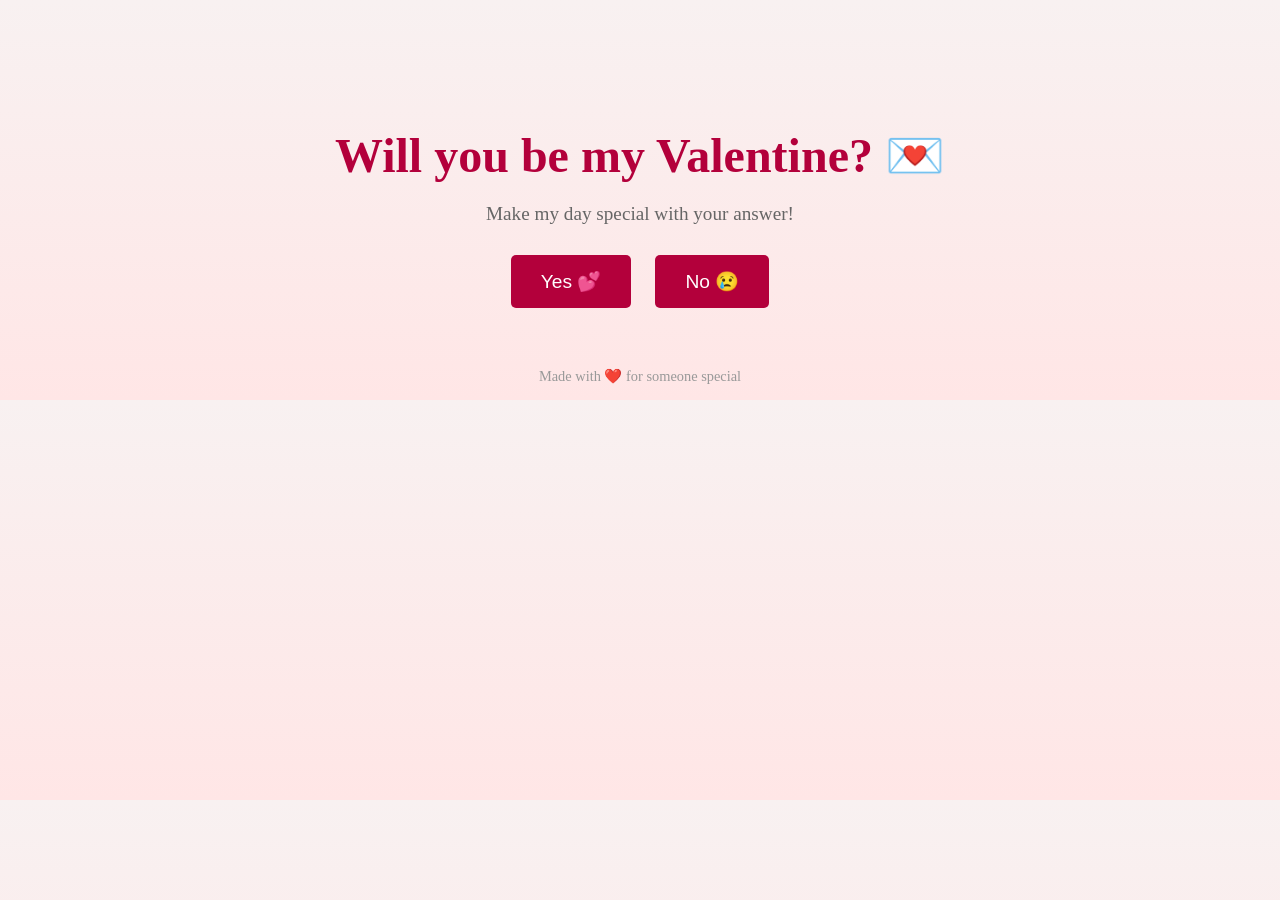
==== index.html @ 00aeb597 "Initial commit" ====
<!DOCTYPE html>
<html lang="en">
  <head>
    <meta charset="UTF-8" />
    <meta name="viewport" content="width=device-width, initial-scale=1.0" />
    <title>Will You Be My Valentine?</title>
    <link rel="stylesheet" href="styles.css" />
  </head>
  <body>
    <div class="container">
      <h1 class="main-heading">Will you be my Valentine? 💌</h1>
      <p class="subtext">Make my day special with your answer!</p>
      <div class="buttons">
        <button class="yes-button" onclick="handleYesClick()">Yes 💕</button>
        <button class="no-button" onclick="handleNoClick()">No 😢</button>
      </div>
    </div>
    <footer>
      <p>Made with ❤️ for someone special</p>
    </footer>
    <script src="script.js"></script>
  </body>
</html>
---- styles.css ----
body {
  font-family: 'Georgia', serif;
  text-align: center;
  background: linear-gradient(to bottom, #f8f1f1, #ffe6e6);
  color: #333;
  margin: 0;
  padding: 0;
}

.container {
  margin-top: 10%;
}

.main-heading {
  font-size: 3em;
  color: #b3003b;
  margin-bottom: 10px;
}

.subtext {
  font-size: 1.2em;
  color: #666;
  margin-bottom: 20px;
}

.elegant-image {
  margin-top: 20px;
  border-radius: 10px;
  box-shadow: 0 4px 8px rgba(0, 0, 0, 0.1);
}

.buttons button {
  background-color: #b3003b;
  color: white;
  border: none;
  padding: 15px 30px;
  margin: 10px;
  font-size: 1.2em;
  cursor: pointer;
  border-radius: 5px;
  transition: transform 0.2s, background-color 0.3s;
}

.buttons button:hover {
  background-color: #800029;
  transform: scale(1.1);
}

footer {
  margin-top: 50px;
  font-size: 0.9em;
  color: #999;
}
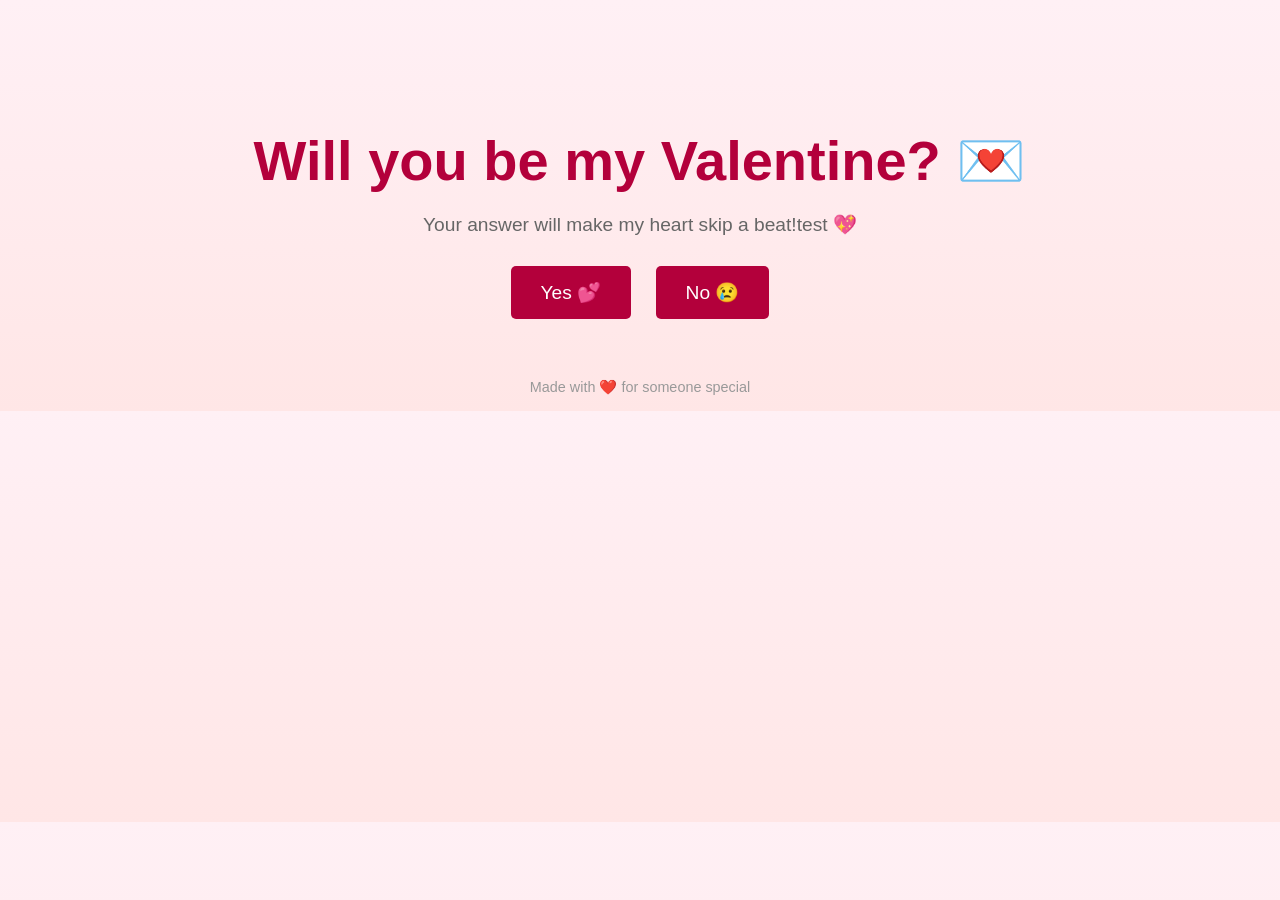
==== commit 67dca684: "pls" ====
--- a/index.html
+++ b/index.html
@@ -9,7 +9,7 @@
   <body>
     <div class="container">
       <h1 class="main-heading">Will you be my Valentine? 💌</h1>
-      <p class="subtext">Make my day special with your answer!</p>
+      <p class="subtext">Your answer will make my heart skip a beat!test 💖</p>
       <div class="buttons">
         <button class="yes-button" onclick="handleYesClick()">Yes 💕</button>
         <button class="no-button" onclick="handleNoClick()">No 😢</button>
--- a/styles.css
+++ b/styles.css
@@ -1,7 +1,7 @@
 body {
-  font-family: 'Georgia', serif;
+  font-family: 'Comic Sans MS', cursive, sans-serif;
   text-align: center;
-  background: linear-gradient(to bottom, #f8f1f1, #ffe6e6);
+  background: linear-gradient(to bottom, #fff0f5, #ffe6e6);
   color: #333;
   margin: 0;
   padding: 0;
@@ -12,9 +12,10 @@
 }
 
 .main-heading {
-  font-size: 3em;
+  font-size: 3.5em;
   color: #b3003b;
   margin-bottom: 10px;
+  animation: fadeIn 2s ease-in-out;
 }
 
 .subtext {
@@ -50,4 +51,13 @@
   margin-top: 50px;
   font-size: 0.9em;
   color: #999;
+}
+
+@keyframes fadeIn {
+  from {
+    opacity: 0;
+  }
+  to {
+    opacity: 1;
+  }
 }
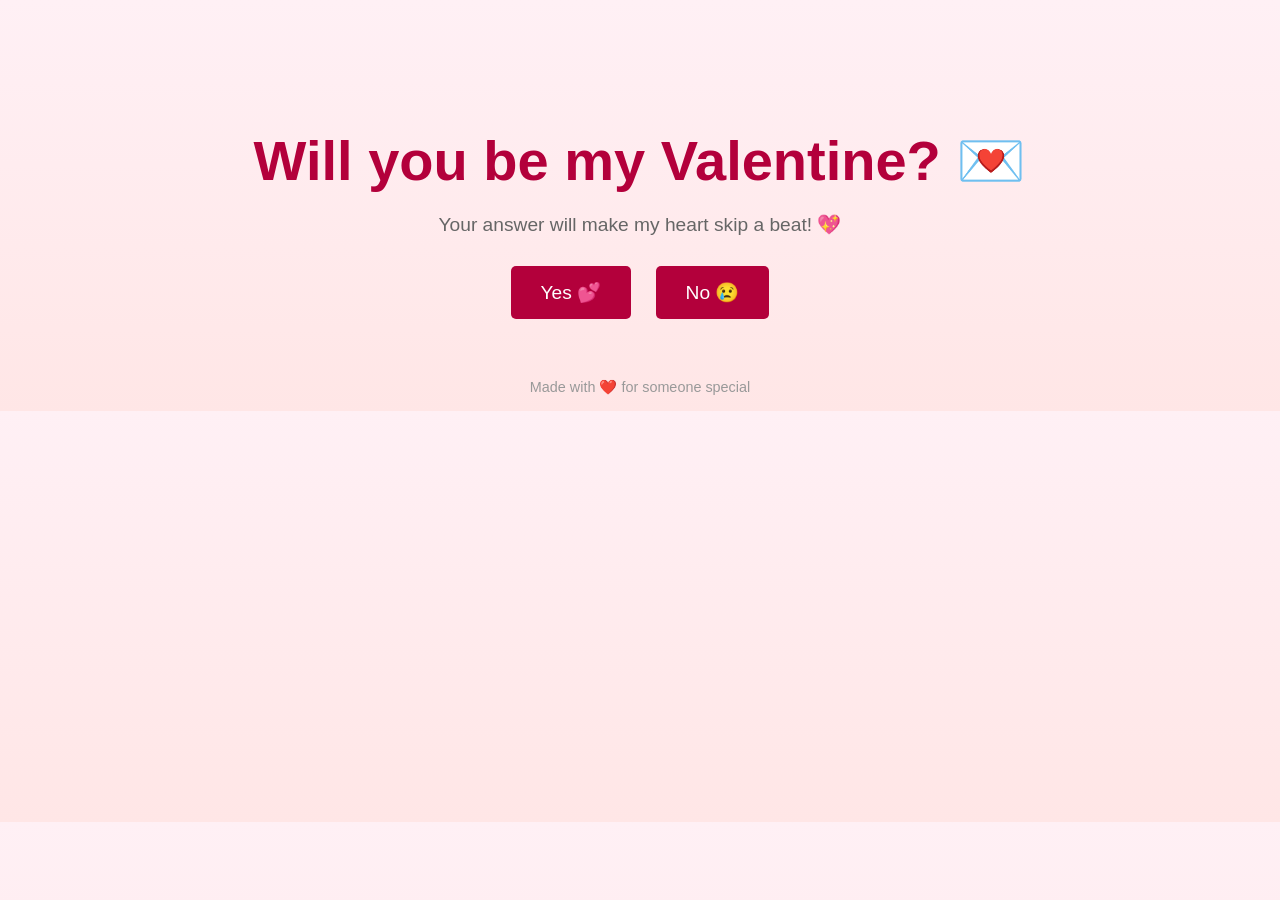
==== commit 565e9046: "pls" ====
--- a/index.html
+++ b/index.html
@@ -9,7 +9,7 @@
   <body>
     <div class="container">
       <h1 class="main-heading">Will you be my Valentine? 💌</h1>
-      <p class="subtext">Your answer will make my heart skip a beat!test 💖</p>
+      <p class="subtext">Your answer will make my heart skip a beat! 💖</p>
       <div class="buttons">
         <button class="yes-button" onclick="handleYesClick()">Yes 💕</button>
         <button class="no-button" onclick="handleNoClick()">No 😢</button>
